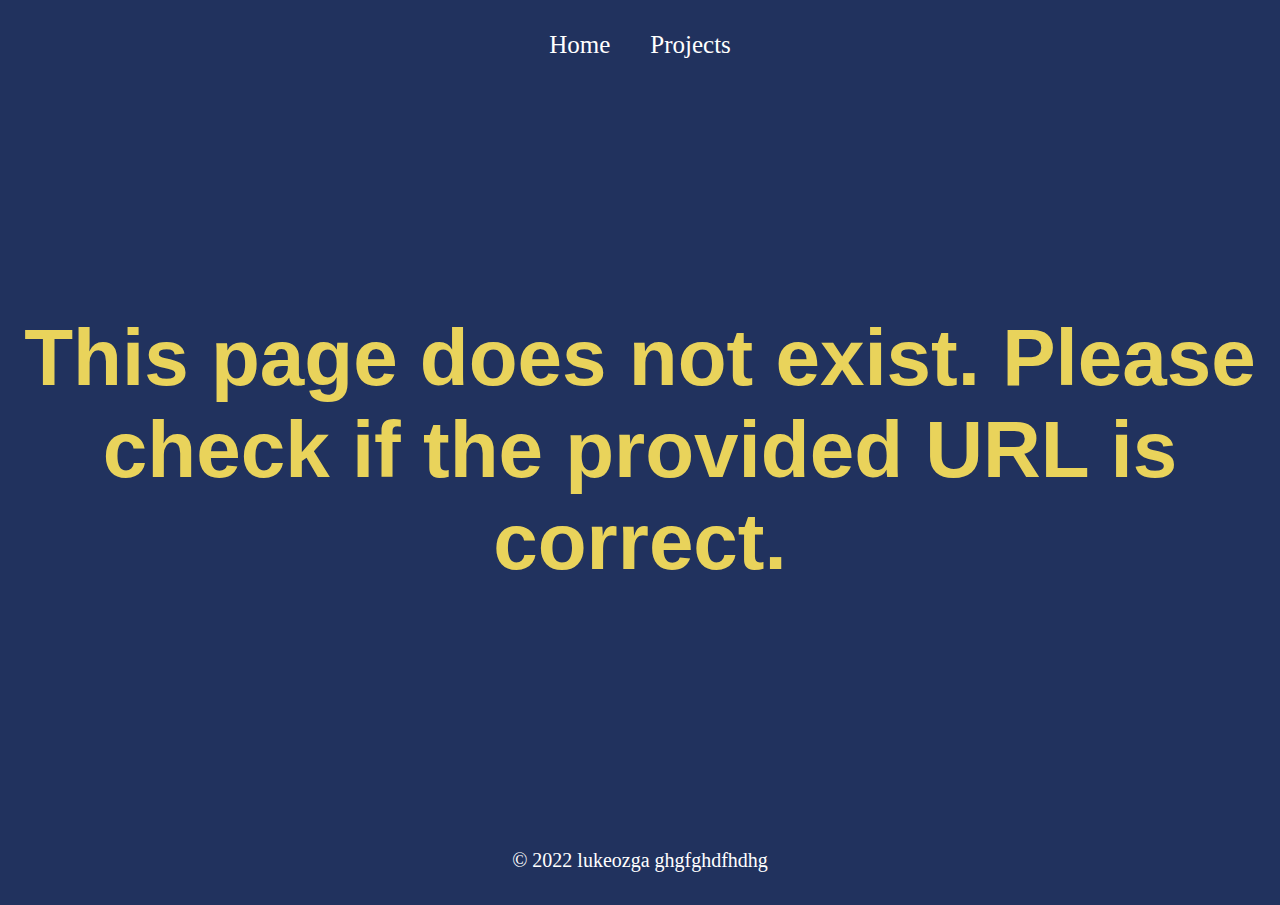
==== index.html @ f34da103 "Updates" ====
<!doctype html><html lang="en"><head><meta charset="utf-8"/><link rel="icon" href="/favicon.ico"/><meta name="viewport" content="width=device-width,initial-scale=1"/><meta name="theme-color" content="#000000"/><meta name="description" content="Web site created using create-react-app"/><link rel="apple-touch-icon" href="/logo192.png"/><link rel="manifest" href="/manifest.json"/><title>React App</title><script defer="defer" src="/static/js/main.ecebdd8a.js"></script><link href="/static/css/main.d551371e.css" rel="stylesheet"></head><body><noscript>You need to enable JavaScript to run this app.</noscript><div id="root"></div></body></html>
---- static/css/main.d551371e.css ----
.App{text-align:center}body{margin:0;padding:0}.home{color:#3e497a;font-family:Arial,sans-serif;height:80vh}.about,.home{align-items:center;width:100%}.about{background-color:#21325e;color:#f0f0f0;display:flex;flex-direction:column;height:100%;justify-content:center;text-align:center}.about h2{color:#e9d35b;font-family:Segoe UI,Tahoma,Geneva,Verdana,sans-serif;font-size:80px;height:50px}.about .prompt{font-size:30px;width:40%}.prompt svg{color:#fff;font-size:60px;margin:5px}.prompt a{cursor:pointer}@media only screen and (max-width:600px){.about h2{font-size:40px}.about .prompt{font-size:20px;margin-top:10px;width:80%}}.projects{align-items:center;display:flex;flex-direction:column;height:auto;justify-content:center;min-height:80vh;width:100%}.projects .projectTitle{color:#3e497a;font-size:60px;font-weight:bolder;text-align:center}.projectList{display:grid;grid-template-columns:1fr 1fr 1fr;height:auto;place-items:center;width:70vw}.projectItem{border-radius:15px;box-shadow:0 3px 15px rgba(0,0,0,.2);height:300px;margin:40px;text-align:center;width:300px}.projectItem:hover{box-shadow:0 3px 15px rgba(0,0,0,.5);cursor:pointer;transition:.3s ease-in}.projectItem .bgImage{background-position:50%;background-repeat:no-repeat;background-size:cover;border-top-left-radius:15px;border-top-right-radius:15px;height:225px;width:100%}.projectItem h1{font-size:25px}@media only screen and (max-width:1300px){.projectList{grid-template-columns:1fr 1fr}}@media only screen and (max-width:800px){.projectList{grid-template-columns:1fr;width:100%}.projectItem{height:300px;width:300px}}.navbar{background:#21325e;height:10vh;width:100%}.links{align-items:center;color:#fff;display:flex;height:100%;justify-content:center;width:100%}.navbar a{color:#fff;font-size:25px;margin:20px;text-decoration:none}.toggleButton{align-items:center;display:flex;height:75px;justify-content:flex-end;width:100%}.toggleButton svg{font-size:50px}.toggleButton button{background-color:initial;border:none;color:#fff;cursor:pointer;margin-right:10px}#open{height:100vh}#open .links{flex-direction:column;justify-content:flex-start;margin-top:100px}#open a{text-align:center;width:100%}@media only screen and (max-width:900px){.navbar a{width:70px}}@media only screen and (max-width:600px){.toggleButton{display:flex}#close a{display:none}}@media only screen and (min-width:600px){.hiddenLinks,.toggleButton{display:none}#open{height:100%}#open .links{flex-direction:row}}.footer{align-items:center;background:#21325e;display:flex;flex-direction:column;height:10vh;justify-content:center;padding-top:5px;width:100%}.footer p{color:#fff;font-size:20px;margin:15px}@media only screen and (max-width:600px){.footer{font-size:30px}}.pageNotFound{align-items:center;background-color:#21325e;color:#fff;display:flex;font-family:Arial,sans-serif;height:80vh;width:100%}.pageNotFound h2{color:#e9d35b;font-family:Segoe UI,Tahoma,Geneva,Verdana,sans-serif;font-size:80px;height:auto}@media only screen and (max-width:600px){.pageNotFound h2{font-size:40px}}.project{align-items:center;display:flex;flex-direction:column;height:auto;justify-content:center;min-height:80vh;width:100%}.project h1{color:#3e497a;font-size:35px;margin-top:50px}.project img{border-radius:10px;width:700px}.project p{word-wrap:break-word;color:#3e497a;font-size:30px}.project a{padding:20px 0}.project svg{color:#3e497a;font-size:60px}@media only screen and (max-width:800px){.project{margin:auto;width:80%}.project img{width:100%}}
/*# sourceMappingURL=main.d551371e.css.map*/
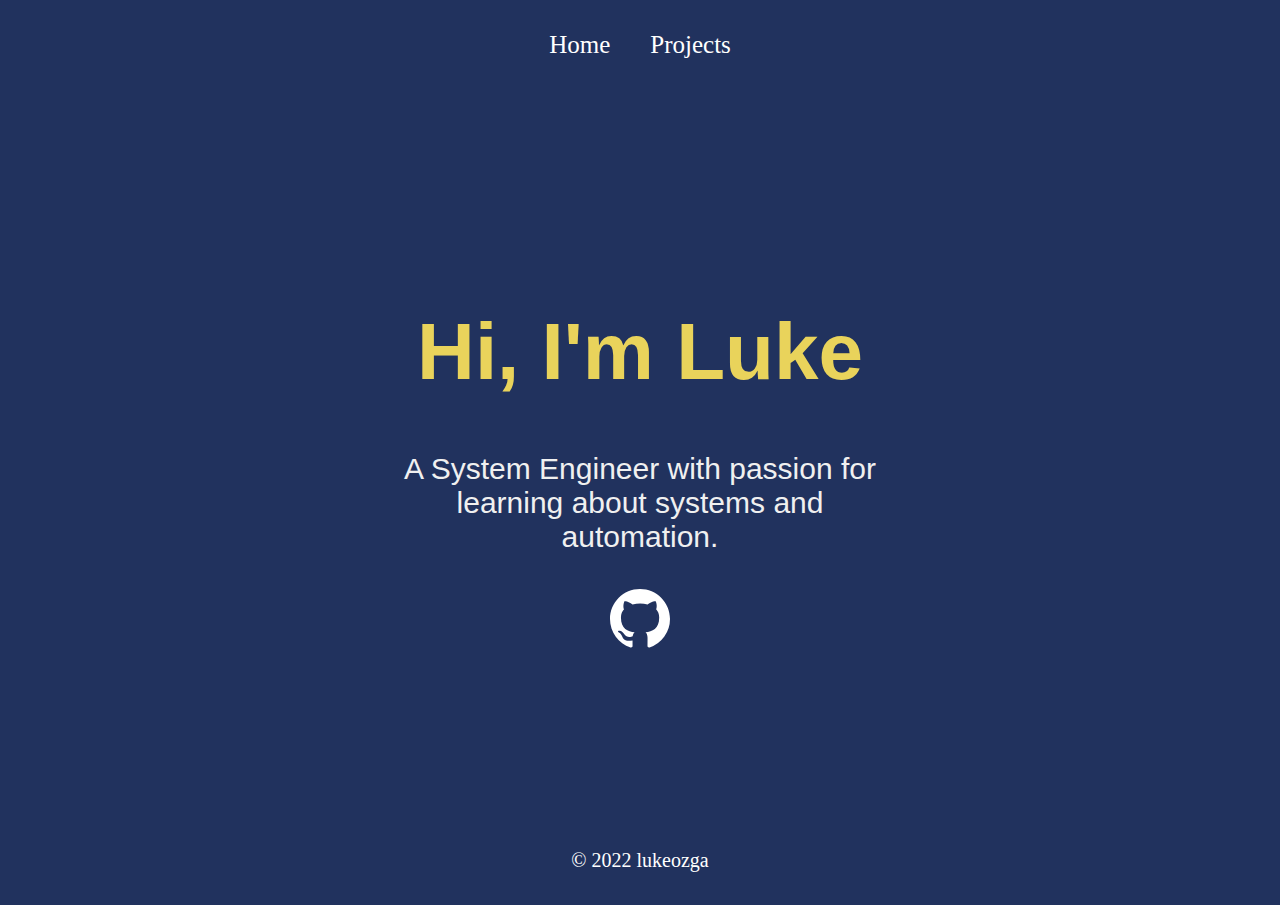
==== commit 2b2aa0ee: "Updates" ====
--- a/index.html
+++ b/index.html
@@ -1 +1 @@
-<!doctype html><html lang="en"><head><meta charset="utf-8"/><link rel="icon" href="/favicon.ico"/><meta name="viewport" content="width=device-width,initial-scale=1"/><meta name="theme-color" content="#000000"/><meta name="description" content="Web site created using create-react-app"/><link rel="apple-touch-icon" href="/logo192.png"/><link rel="manifest" href="/manifest.json"/><title>React App</title><script defer="defer" src="/static/js/main.ecebdd8a.js"></script><link href="/static/css/main.d551371e.css" rel="stylesheet"></head><body><noscript>You need to enable JavaScript to run this app.</noscript><div id="root"></div></body></html>+<!doctype html><html lang="en"><head><meta charset="utf-8"/><link rel="icon" href="/favicon.ico"/><meta name="viewport" content="width=device-width,initial-scale=1"/><meta name="theme-color" content="#000000"/><meta name="description" content="Web site created using create-react-app"/><link rel="apple-touch-icon" href="/logo192.png"/><link rel="manifest" href="/manifest.json"/><title>React App</title><script defer="defer" src="/static/js/main.015dae78.js"></script><link href="/static/css/main.d551371e.css" rel="stylesheet"></head><body><noscript>You need to enable JavaScript to run this app.</noscript><div id="root"></div></body></html>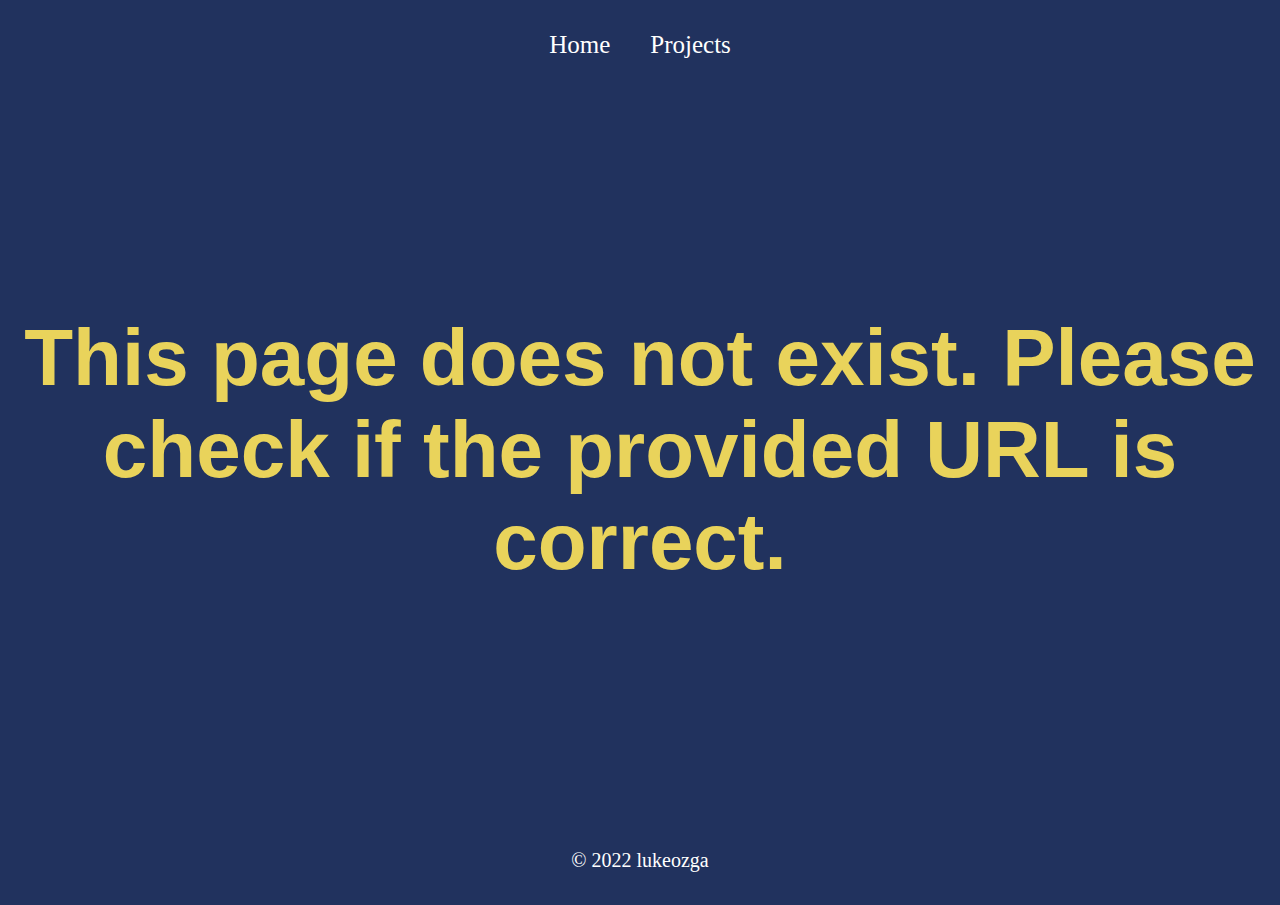
==== commit f6148218: "Updates" ====
--- a/index.html
+++ b/index.html
@@ -1 +1 @@
-<!doctype html><html lang="en"><head><meta charset="utf-8"/><link rel="icon" href="/favicon.ico"/><meta name="viewport" content="width=device-width,initial-scale=1"/><meta name="theme-color" content="#000000"/><meta name="description" content="Web site created using create-react-app"/><link rel="apple-touch-icon" href="/logo192.png"/><link rel="manifest" href="/manifest.json"/><title>React App</title><script defer="defer" src="/static/js/main.015dae78.js"></script><link href="/static/css/main.d551371e.css" rel="stylesheet"></head><body><noscript>You need to enable JavaScript to run this app.</noscript><div id="root"></div></body></html>+<!doctype html><html lang="en"><head><meta charset="utf-8"/><link rel="icon" href="/favicon.ico"/><meta name="viewport" content="width=device-width,initial-scale=1"/><meta name="theme-color" content="#000000"/><meta name="description" content="Web site created using create-react-app"/><link rel="apple-touch-icon" href="/logo192.png"/><link rel="manifest" href="/manifest.json"/><title>React App</title><script defer="defer" src="/static/js/main.921102ca.js"></script><link href="/static/css/main.d551371e.css" rel="stylesheet"></head><body><noscript>You need to enable JavaScript to run this app.</noscript><div id="root"></div></body></html>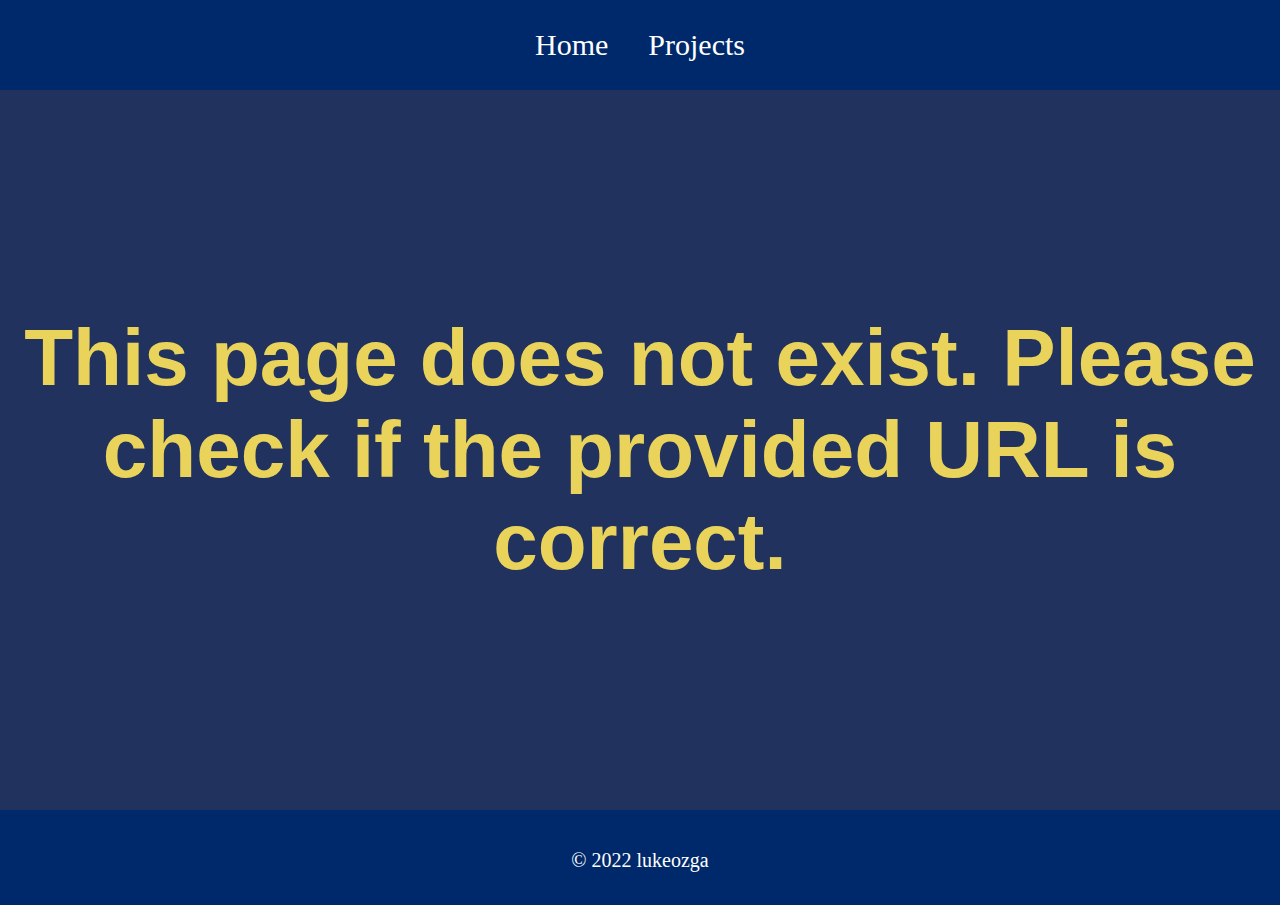
==== commit 7eb9d11a: "Updates" ====
--- a/index.html
+++ b/index.html
@@ -1 +1 @@
-<!doctype html><html lang="en"><head><meta charset="utf-8"/><link rel="icon" href="/favicon.ico"/><meta name="viewport" content="width=device-width,initial-scale=1"/><meta name="theme-color" content="#000000"/><meta name="description" content="Web site created using create-react-app"/><link rel="apple-touch-icon" href="/logo192.png"/><link rel="manifest" href="/manifest.json"/><title>React App</title><script defer="defer" src="/static/js/main.921102ca.js"></script><link href="/static/css/main.d551371e.css" rel="stylesheet"></head><body><noscript>You need to enable JavaScript to run this app.</noscript><div id="root"></div></body></html>+<!doctype html><html lang="en"><head><meta charset="utf-8"/><link rel="icon" href="/favicon.ico"/><meta name="viewport" content="width=device-width,initial-scale=1"/><meta name="theme-color" content="#000000"/><meta name="description" content="Web site created using create-react-app"/><link rel="apple-touch-icon" href="/logo192.png"/><link rel="manifest" href="/manifest.json"/><title>React App</title><script defer="defer" src="/static/js/main.921102ca.js"></script><link href="/static/css/main.a867a856.css" rel="stylesheet"></head><body><noscript>You need to enable JavaScript to run this app.</noscript><div id="root"></div></body></html>--- a/static/css/main.a867a856.css
+++ b/static/css/main.a867a856.css
@@ -0,0 +1,2 @@
+:root{--text-side-color:#222;--text-main-color:#fdc500;--links-main-color:#fff;--links-side-color:#fdc500;--main-section-color:#fff;--navbar-footer-color:#00296b}.App{text-align:center}body{margin:0;padding:0}@-webkit-keyframes landing{0%{-webkit-transform:rotateY(20deg);transform:rotateY(20deg)}25%{-webkit-transform:rotateX(20deg);transform:rotateX(20deg)}50%{-webkit-transform:rotateY(20deg);transform:rotateY(20deg)}75%{-webkit-transform:rotateX(20deg);transform:rotateX(20deg)}to{-webkit-transform:rotate(0);transform:rotate(0)}}@keyframes landing{0%{-webkit-transform:rotateY(20deg);transform:rotateY(20deg)}25%{-webkit-transform:rotateX(20deg);transform:rotateX(20deg)}50%{-webkit-transform:rotateY(20deg);transform:rotateY(20deg)}75%{-webkit-transform:rotateX(20deg);transform:rotateX(20deg)}to{-webkit-transform:rotate(0);transform:rotate(0)}}@-webkit-keyframes fadeIn{0%{opacity:.4}to{opacity:1}}@keyframes fadeIn{0%{opacity:.4}to{opacity:1}}@-webkit-keyframes scale{0%{-webkit-transform:scale(1.2);transform:scale(1.2)}to{-webkit-transform:scale(1);transform:scale(1)}}@keyframes scale{0%{-webkit-transform:scale(1.2);transform:scale(1.2)}to{-webkit-transform:scale(1);transform:scale(1)}}.home{-webkit-animation:landing 4s ease;animation:landing 4s ease;-webkit-animation-fill-mode:forwards;animation-fill-mode:forwards;-webkit-animation-iteration-count:1;animation-iteration-count:1;font-family:Arial,sans-serif;height:80vh}.about,.home{align-items:center;width:100%}.about{background-color:var(--main-section-color);color:var(--text-side-color);display:flex;flex-direction:column;height:100%;justify-content:center;text-align:center}.about h2{color:#e9d35b;font-family:Segoe UI,Tahoma,Geneva,Verdana,sans-serif;font-size:80px;height:50px}.about .prompt{font-size:30px;width:40%}.prompt svg{color:var(--text-side-color);font-size:60px;margin:5px}.prompt svg:hover{-webkit-animation:fadeIn 2s ease;animation:fadeIn 2s ease}.prompt a{cursor:pointer}@media only screen and (max-width:600px){.about h2{font-size:40px}.about .prompt{font-size:20px;margin-top:10px;width:80%}}.projects{align-items:center;-webkit-animation:fadeIn 2s ease;animation:fadeIn 2s ease;-webkit-animation-fill-mode:forwards;animation-fill-mode:forwards;-webkit-animation-iteration-count:1;animation-iteration-count:1;display:flex;flex-direction:column;height:auto;justify-content:center;min-height:80vh;width:100%}.projects h1{font-size:50px}.projectList{display:grid;grid-template-columns:1fr 1fr 1fr;height:auto;place-items:center;width:70vw}.projectItem{border-radius:15px;box-shadow:0 3px 15px rgba(0,0,0,.2);height:300px;margin:40px;text-align:center;width:300px}.projectItem:hover{-webkit-animation:scale 2s ease;animation:scale 2s ease;box-shadow:0 3px 15px rgba(0,0,0,.5);cursor:pointer;transition:.3s ease-in}.projectItem .bgImage{background-position:50%;background-repeat:no-repeat;background-size:cover;border-top-left-radius:15px;border-top-right-radius:15px;height:225px;width:100%}.projectItem h1{font-size:25px}@media only screen and (max-width:1300px){.projectList{grid-template-columns:1fr 1fr}}@media only screen and (max-width:800px){.projectList{grid-template-columns:1fr;width:100%}.projectItem{height:300px;width:300px}}.navbar{background:var(--navbar-footer-color);height:10vh;width:100%}.links{align-items:center;display:flex;height:100%;justify-content:center;width:100%}.navbar a{color:var(--links-main-color);font-size:30px;margin:20px;text-decoration:none}.navbar a:hover{color:var(--links-side-color)}.toggleButton{align-items:center;display:flex;height:75px;justify-content:flex-end;width:100%}.toggleButton svg{font-size:50px}.toggleButton button{background-color:initial;border:none;color:var(--links-main-color);cursor:pointer;margin-right:10px}#open{height:100vh}#open .links{flex-direction:column;justify-content:flex-start;margin-top:100px}#open a{text-align:center;width:100%}@media only screen and (max-width:900px){.navbar a{width:70px}}@media only screen and (max-width:600px){.toggleButton{display:flex}#close a{display:none}}@media only screen and (min-width:600px){.hiddenLinks,.toggleButton{display:none}#open{height:100%}#open .links{flex-direction:row}}.footer{align-items:center;background:var(--navbar-footer-color);display:flex;flex-direction:column;height:10vh;justify-content:center;padding-top:5px;width:100%}.footer p{color:var(--links-main-color);font-size:20px;margin:15px}@media only screen and (max-width:600px){.footer{font-size:30px}}.pageNotFound{align-items:center;background-color:#21325e;color:#fff;display:flex;font-family:Arial,sans-serif;height:80vh;width:100%}.pageNotFound h2{color:#e9d35b;font-family:Segoe UI,Tahoma,Geneva,Verdana,sans-serif;font-size:80px;height:auto}@media only screen and (max-width:600px){.pageNotFound h2{font-size:40px}}.project{align-items:center;-webkit-animation:fadeIn 2s ease;animation:fadeIn 2s ease;-webkit-animation-fill-mode:forwards;animation-fill-mode:forwards;-webkit-animation-iteration-count:1;animation-iteration-count:1;display:flex;flex-direction:column;height:auto;justify-content:center;margin:auto;min-height:80vh;width:80%}.project h1{font-size:50px}.project img{border-radius:10px;width:40%}.project p{word-wrap:break-word;color:var(--text-side-color);font-size:30px;width:40%}.project a{padding:20px 0}.project svg{color:var(--text-side-color);font-size:60px}.project svg:hover{-webkit-animation:fadeIn 2s ease;animation:fadeIn 2s ease}@media only screen and (max-width:800px){.project img{width:100%}}
+/*# sourceMappingURL=main.a867a856.css.map*/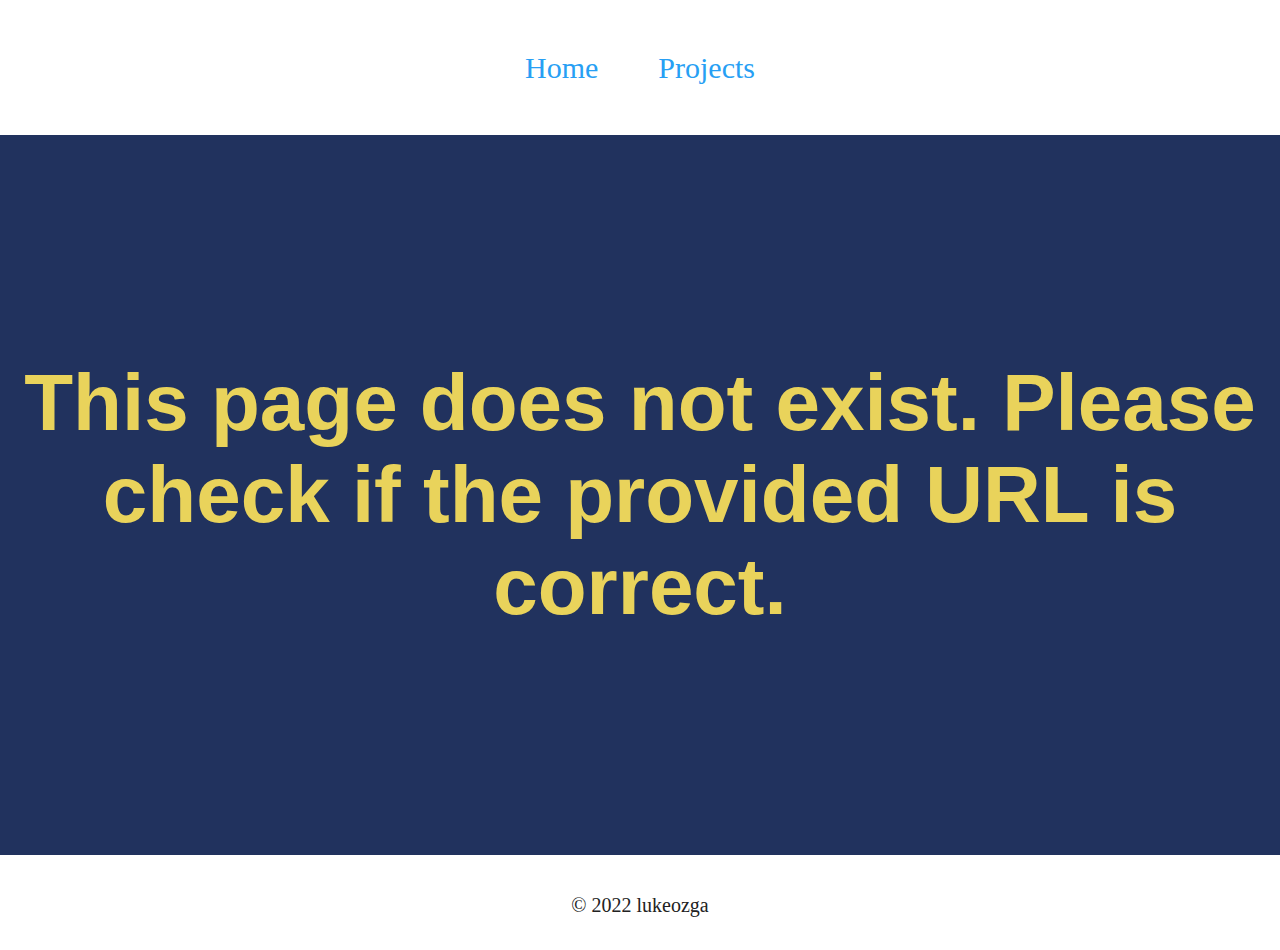
==== commit 5788ad11: "Updates" ====
--- a/index.html
+++ b/index.html
@@ -1 +1 @@
-<!doctype html><html lang="en"><head><meta charset="utf-8"/><link rel="icon" href="/favicon.ico"/><meta name="viewport" content="width=device-width,initial-scale=1"/><meta name="theme-color" content="#000000"/><meta name="description" content="Web site created using create-react-app"/><link rel="apple-touch-icon" href="/logo192.png"/><link rel="manifest" href="/manifest.json"/><title>React App</title><script defer="defer" src="/static/js/main.921102ca.js"></script><link href="/static/css/main.a867a856.css" rel="stylesheet"></head><body><noscript>You need to enable JavaScript to run this app.</noscript><div id="root"></div></body></html>+<!doctype html><html lang="en"><head><meta charset="utf-8"/><link rel="icon" href="/favicon.ico"/><meta name="viewport" content="width=device-width,initial-scale=1"/><meta name="theme-color" content="#000000"/><meta name="description" content="Web site created using create-react-app"/><link rel="apple-touch-icon" href="/logo192.png"/><link rel="manifest" href="/manifest.json"/><title>React App</title><script defer="defer" src="/static/js/main.6626906a.js"></script><link href="/static/css/main.14d0697e.css" rel="stylesheet"></head><body><noscript>You need to enable JavaScript to run this app.</noscript><div id="root"></div></body></html>--- a/static/css/main.14d0697e.css
+++ b/static/css/main.14d0697e.css
@@ -0,0 +1,2 @@
+:root{--text-side-color:#222;--text-main-color:#279ff4;--links-main-color:#279ff4;--links-side-color:#fff;--main-section-color:#fff;--navbar-footer-color:#fff}.App{text-align:center}body{margin:0;padding:0}@-webkit-keyframes landing{0%{-webkit-transform:rotateY(20deg);transform:rotateY(20deg)}25%{-webkit-transform:rotateX(20deg);transform:rotateX(20deg)}50%{-webkit-transform:rotateY(20deg);transform:rotateY(20deg)}75%{-webkit-transform:rotateX(20deg);transform:rotateX(20deg)}to{-webkit-transform:rotate(0);transform:rotate(0)}}@keyframes landing{0%{-webkit-transform:rotateY(20deg);transform:rotateY(20deg)}25%{-webkit-transform:rotateX(20deg);transform:rotateX(20deg)}50%{-webkit-transform:rotateY(20deg);transform:rotateY(20deg)}75%{-webkit-transform:rotateX(20deg);transform:rotateX(20deg)}to{-webkit-transform:rotate(0);transform:rotate(0)}}@-webkit-keyframes fadeIn{0%{opacity:.4}to{opacity:1}}@keyframes fadeIn{0%{opacity:.4}to{opacity:1}}@-webkit-keyframes scale{0%{-webkit-transform:scale(1.2);transform:scale(1.2)}to{-webkit-transform:scale(1);transform:scale(1)}}@keyframes scale{0%{-webkit-transform:scale(1.2);transform:scale(1.2)}to{-webkit-transform:scale(1);transform:scale(1)}}.home{-webkit-animation:landing 4s ease;animation:landing 4s ease;-webkit-animation-fill-mode:forwards;animation-fill-mode:forwards;-webkit-animation-iteration-count:1;animation-iteration-count:1;font-family:Arial,sans-serif;height:75vh}.about,.home{align-items:center;width:100%}.about{background-color:var(--main-section-color);color:var(--text-side-color);display:flex;flex-direction:column;height:100%;justify-content:center;text-align:center}.about h2{color:var(--text-main-color);font-family:Segoe UI,Tahoma,Geneva,Verdana,sans-serif;font-size:80px;height:50px}.about .prompt{font-size:30px;width:40%}.prompt svg{color:var(--text-side-color);font-size:60px;margin:5px}.prompt svg:hover{-webkit-animation:fadeIn 2s ease;animation:fadeIn 2s ease}.prompt a{cursor:pointer}@media only screen and (max-width:600px){.about h2{font-size:40px}.about .prompt{font-size:20px;margin-top:10px;width:80%}}.projects{align-items:center;-webkit-animation:fadeIn 2s ease;animation:fadeIn 2s ease;-webkit-animation-fill-mode:forwards;animation-fill-mode:forwards;-webkit-animation-iteration-count:1;animation-iteration-count:1;display:flex;flex-direction:column;height:auto;justify-content:center;min-height:75vh;width:100%}.projectList{display:grid;grid-template-columns:1fr 1fr 1fr;height:auto;place-items:center;width:80vw}.projectItem{border-radius:15px;box-shadow:0 3px 15px rgba(0,0,0,.2);height:350px;margin:20px;text-align:center;width:350px}.projectItem:hover{-webkit-animation:scale 2s ease;animation:scale 2s ease;box-shadow:0 3px 15px rgba(0,0,0,.5);cursor:pointer;transition:.3s ease-in}.projectItem .bgImage{background-position:50%;background-repeat:no-repeat;background-size:cover;border-top-left-radius:15px;border-top-right-radius:15px;height:225px;-webkit-transform-origin:top left;transform-origin:top left;width:100%}.projectItem h1{font-size:25px;padding:auto;width:100%}@media only screen and (max-width:1300px){.projectList{grid-template-columns:1fr 1fr}}@media only screen and (max-width:800px){.projectList{grid-template-columns:1fr;width:100%}.projectItem{height:300px;width:300px}.projectItem h1{padding-top:7.5%}}.navbar{background:var(--navbar-footer-color);height:15vh;width:100%}.links{align-items:center;display:flex;height:100%;justify-content:center;width:100%}.navbar a{border-radius:5px;color:var(--links-main-color);font-size:30px;margin:20px;padding:10px;text-decoration:none}.navbar a:hover{border-bottom:2px solid var(--links-main-color)}.toggleButton{align-items:center;display:flex;height:75px;justify-content:flex-end;width:100%}.toggleButton svg{font-size:50px}.toggleButton button{background-color:initial;border:none;color:var(--links-main-color);cursor:pointer;margin-right:10px}#open{height:100vh}#open .links{flex-direction:column;justify-content:flex-start;margin-top:100px}#open a{text-align:center;width:100%}@media only screen and (max-width:900px){.navbar a{width:70px}}@media only screen and (max-width:600px){.toggleButton{display:flex}#close a{display:none}}@media only screen and (min-width:600px){.hiddenLinks,.toggleButton{display:none}#open{height:100%}#open .links{flex-direction:row}}.footer{align-items:center;background:var(--navbar-footer-color);display:flex;flex-direction:column;height:10vh;justify-content:center;padding-top:5px;width:100%}.footer p{color:var(--text-side-color);font-size:20px;margin:15px}@media only screen and (max-width:600px){.footer{font-size:30px}}.pageNotFound{align-items:center;background-color:#21325e;color:#fff;display:flex;font-family:Arial,sans-serif;height:80vh;width:100%}.pageNotFound h2{color:#e9d35b;font-family:Segoe UI,Tahoma,Geneva,Verdana,sans-serif;font-size:80px;height:auto}@media only screen and (max-width:600px){.pageNotFound h2{font-size:40px}}.project{align-items:center;-webkit-animation:fadeIn 2s ease;animation:fadeIn 2s ease;-webkit-animation-fill-mode:forwards;animation-fill-mode:forwards;-webkit-animation-iteration-count:1;animation-iteration-count:1;display:flex;flex-direction:column;height:auto;justify-content:center;margin:auto;min-height:75vh;width:80%}.project h1{font-size:35px}.project img{border-radius:10px;width:50%}.project p{word-wrap:break-word;color:var(--text-side-color);font-size:1.5rem;margin:0;padding:0;width:50%}.project a{padding:20px 0}.project svg{color:var(--text-side-color);font-size:60px}.project svg:hover{-webkit-animation:fadeIn 2s ease;animation:fadeIn 2s ease}@media only screen and (max-width:800px){.project img{width:100%}.project p{font-size:1.25rem;width:100%}}
+/*# sourceMappingURL=main.14d0697e.css.map*/